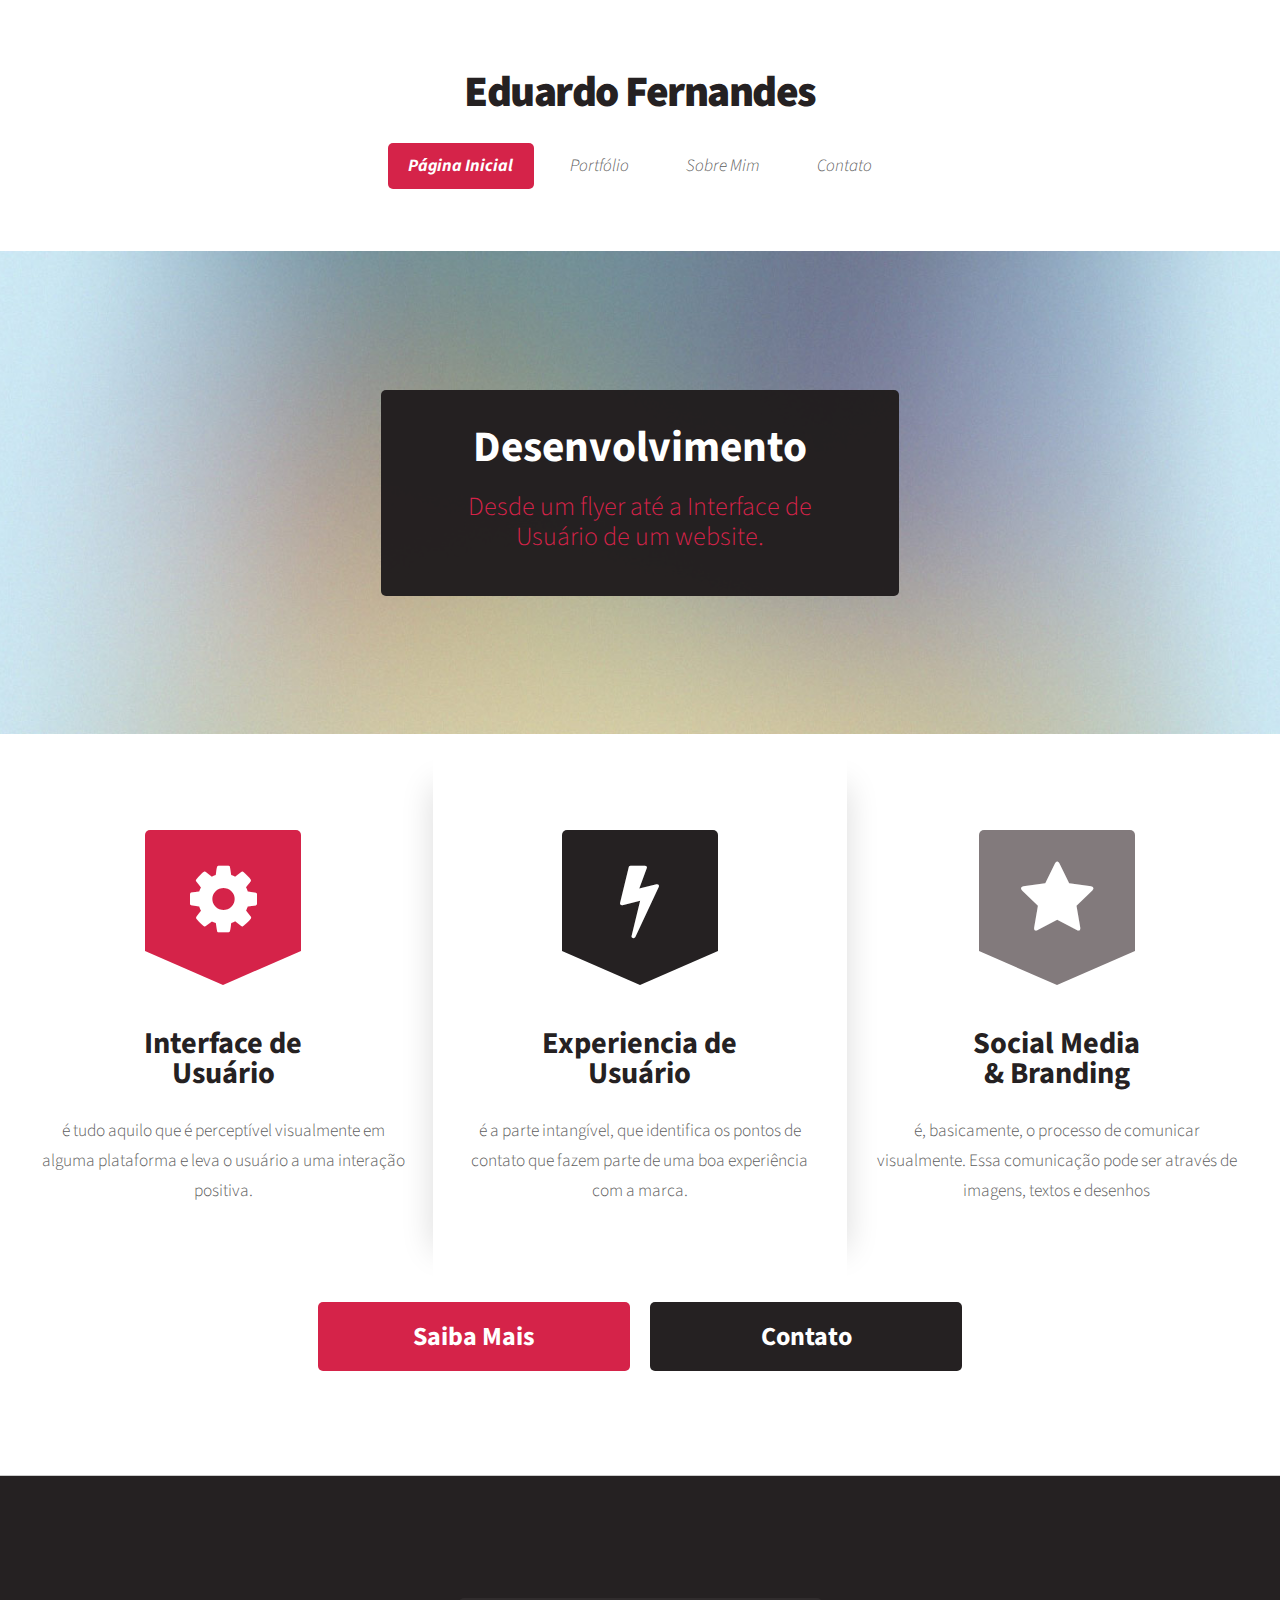
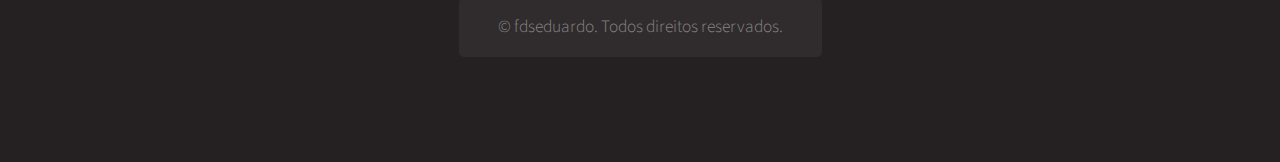
==== index.html @ 3a712a7c "Initial commit" ====
<!DOCTYPE HTML>
<html>
	<head>
		<title>Eu, Eduardo Fernandes - Aprendiz em Experiência de Usuário</title>
		<meta http-equiv="Content-Language" content="pt-br">
		<meta name="author" content="Eduardo Fernandes">
		<meta charset="utf-8" />
		<link href="images/favicon.png" rel="icon" type="image/x-icon" />
		<meta name="viewport" content="width=device-width, initial-scale=1" />
		<link rel="stylesheet" href="assets/css/main.css" />
	</head>
	<body class="homepage">
		<div id="page-wrapper">
			

			<!-- Cabeçalho -->
				<div id="header-wrapper">
					<div id="header">
						
						
						<!-- Logotipo -->
							<h1><a href="index.html">Eduardo Fernandes</a></h1>

					
						<!-- Navegação -->
							<nav id="nav">
								<ul>
									<li class="current"><a href="index.html">Página Inicial</a></li>
									<li><a href="#">Portfólio</a>
								        <ul>
											<li><a href="#">Experiência & Interface</a></li>
											<li><a href="#">Social Media & Branding</a>
										</ul>
									</li>
									<li><a href="sobremim.html">Sobre Mim</a></li>
									<li><a href="contato.html">Contato</a></li>
								</ul>
							</nav>

					
						<!-- Banner -->
							<section id="banner">
								<header>
									<h2>Desenvolvimento</h2>
									<p>Desde um flyer até a Interface de <br> Usuário de um website.</p>
								</header>
							</section>

					
						<!-- Introdução -->
							<section id="intro" class="container">
								<div class="row">
									<div class="4u 12u(mobile)">
										<section class="first">
											<i class="icon featured fa-cog"></i>
											<header>
												<h2>Interface de <br>Usuário</h2>
											</header>
											<p>é tudo aquilo que é perceptível visualmente em alguma plataforma e leva o usuário a uma interação positiva.</p>
										</section>
									</div>
									<div class="4u 12u(mobile)">
										<section class="middle">
											<i class="icon featured alt fa-flash"></i>
											<header>
												<h2>Experiencia de <br>Usuário</h2>
											</header>
											<p>é a parte intangível, que identifica os pontos de contato que fazem parte de uma boa experiência com a marca.</p>
										</section>
									</div>
									<div class="4u 12u(mobile)">
										<section class="last">
											<i class="icon featured alt2 fa-star"></i>
											<header>
											  <h2>Social Media <br>& Branding</h2>
											</header>
											<p>é, basicamente, o processo de comunicar visualmente. Essa comunicação pode ser através de imagens, textos e desenhos</p>
										</section>
									</div>
								</div>
								<footer>
									<ul class="actions">
										<li><a href="sobremim.html" target="_parent" class="button big">Saiba Mais</a></li>
										<li><a href="contato.html" class="button alt big">Contato</a></li>
									</ul>
								</footer>
							</section>

					</div>
				</div>
            
			
			                    <!-- Rodapé -->
				<div id="footer-wrapper">
					<section id="footer" class="container">
<div class="row">
		  <div class="12u">
              
              

							
								<!-- Direitos -->
									<div id="copyright">
										<ul class="links">
										  <li>&copy; fdseduardo. Todos direitos reservados.</li>
										</ul>
									</div>

							</div>
						</div>
					</section>
				</div>

		</div>
        


		<!-- Scripts -->
			<script src="assets/js/jquery.min.js"></script>
			<script src="assets/js/jquery.dropotron.min.js"></script>
			<script src="assets/js/skel.min.js"></script>
			<script src="assets/js/skel-viewport.min.js"></script>
			<script src="assets/js/util.js"></script>
			<script src="assets/js/main.js"></script>

	</body>
</html>
---- assets/css/main.css ----
@import url("font-awesome.min.css");
@import url("https://fonts.googleapis.com/css?family=Source+Sans+Pro:300,400,700,900,300italic");

/*
	Desenvolvido por Eduardo Fernandes 
	fdseduardo@live.com
*/

/* Reset */

	html, body, div, span, applet, object, iframe, h1, h2, h3, h4, h5, h6, p, blockquote, pre, a, abbr, acronym, address, big, cite, code, del, dfn, em, img, ins, kbd, q, s, samp, small, strike, strong, sub, sup, tt, var, b, u, i, center, dl, dt, dd, ol, ul, li, fieldset, form, label, legend, table, caption, tbody, tfoot, thead, tr, th, td, article, aside, canvas, details, embed, figure, figcaption, footer, header, hgroup, menu, nav, output, ruby, section, summary, time, mark, audio, video {
		margin: 0;
		padding: 0;
		border: 0;
		font-size: 100%;
		font: inherit;
		vertical-align: baseline;
	}

	article, aside, details, figcaption, figure, footer, header, hgroup, menu, nav, section {
		display: block;
	}

	body {
		line-height: 1;
	}

	ol, ul {
		list-style: none;
	}

	blockquote, q {
		quotes: none;
	}

	blockquote:before, blockquote:after, q:before, q:after {
		content: '';
		content: none;
	}

	table {
		border-collapse: collapse;
		border-spacing: 0;
	}

	body {
		-webkit-text-size-adjust: none;
	}

/* Box Model */

	*, *:before, *:after {
		-moz-box-sizing: border-box;
		-webkit-box-sizing: border-box;
		box-sizing: border-box;
	}

/* Containers */

	.container {
		margin-left: auto;
		margin-right: auto;
	}

	.container.\31 25\25 {
		width: 100%;
		max-width: 1200px;
		min-width: 960px;
	}

	.container.\37 5\25 {
		width: 720px;
	}

	.container.\35 0\25 {
		width: 480px;
	}

	.container.\32 5\25 {
		width: 240px;
	}

	.container {
		width: 960px;
	}

	@media screen and (min-width: 737px) {

		.container.\31 25\25 {
			width: 100%;
			max-width: 1500px;
			min-width: 1200px;
		}

		.container.\37 5\25 {
			width: 900px;
		}

		.container.\35 0\25 {
			width: 600px;
		}

		.container.\32 5\25 {
			width: 300px;
		}

		.container {
			width: 1200px;
		}

	}

	@media screen and (min-width: 737px) and (max-width: 1200px) {

		.container.\31 25\25 {
			width: 100%;
			max-width: 1200px;
			min-width: 960px;
		}

		.container.\37 5\25 {
			width: 720px;
		}

		.container.\35 0\25 {
			width: 480px;
		}

		.container.\32 5\25 {
			width: 240px;
		}

		.container {
			width: 960px;
		}

	}

	@media screen and (max-width: 736px) {

		.container.\31 25\25 {
			width: 100%;
			max-width: 125%;
			min-width: 100%;
		}

		.container.\37 5\25 {
			width: 75%;
		}

		.container.\35 0\25 {
			width: 50%;
		}

		.container.\32 5\25 {
			width: 25%;
		}

		.container {
			width: 100% !important;
		}

	}

/* Grid */

	.row {
		border-bottom: solid 1px transparent;
		-moz-box-sizing: border-box;
		-webkit-box-sizing: border-box;
		box-sizing: border-box;
	}

	.row > * {
		float: left;
		-moz-box-sizing: border-box;
		-webkit-box-sizing: border-box;
		box-sizing: border-box;
	}

	.row:after, .row:before {
		content: '';
		display: block;
		clear: both;
		height: 0;
	}

	.row.uniform > * > :first-child {
		margin-top: 0;
	}

	.row.uniform > * > :last-child {
		margin-bottom: 0;
	}

	.row.\30 \25 > * {
		padding: 0 0 0 0px;
	}

	.row.\30 \25 {
		margin: 0 0 -1px 0px;
	}

	.row.uniform.\30 \25 > * {
		padding: 0px 0 0 0px;
	}

	.row.uniform.\30 \25 {
		margin: 0px 0 -1px 0px;
	}

	.row > * {
		padding: 0 0 0 40px;
	}

	.row {
		margin: 0 0 -1px -40px;
	}

	.row.uniform > * {
		padding: 40px 0 0 40px;
	}

	.row.uniform {
		margin: -40px 0 -1px -40px;
	}

	.row.\32 00\25 > * {
		padding: 0 0 0 80px;
	}

	.row.\32 00\25 {
		margin: 0 0 -1px -80px;
	}

	.row.uniform.\32 00\25 > * {
		padding: 80px 0 0 80px;
	}

	.row.uniform.\32 00\25 {
		margin: -80px 0 -1px -80px;
	}

	.row.\31 50\25 > * {
		padding: 0 0 0 60px;
	}

	.row.\31 50\25 {
		margin: 0 0 -1px -60px;
	}

	.row.uniform.\31 50\25 > * {
		padding: 60px 0 0 60px;
	}

	.row.uniform.\31 50\25 {
		margin: -60px 0 -1px -60px;
	}

	.row.\35 0\25 > * {
		padding: 0 0 0 20px;
	}

	.row.\35 0\25 {
		margin: 0 0 -1px -20px;
	}

	.row.uniform.\35 0\25 > * {
		padding: 20px 0 0 20px;
	}

	.row.uniform.\35 0\25 {
		margin: -20px 0 -1px -20px;
	}

	.row.\32 5\25 > * {
		padding: 0 0 0 10px;
	}

	.row.\32 5\25 {
		margin: 0 0 -1px -10px;
	}

	.row.uniform.\32 5\25 > * {
		padding: 10px 0 0 10px;
	}

	.row.uniform.\32 5\25 {
		margin: -10px 0 -1px -10px;
	}

	.\31 2u, .\31 2u\24 {
		width: 100%;
		clear: none;
		margin-left: 0;
	}

	.\31 1u, .\31 1u\24 {
		width: 91.6666666667%;
		clear: none;
		margin-left: 0;
	}

	.\31 0u, .\31 0u\24 {
		width: 83.3333333333%;
		clear: none;
		margin-left: 0;
	}

	.\39 u, .\39 u\24 {
		width: 75%;
		clear: none;
		margin-left: 0;
	}

	.\38 u, .\38 u\24 {
		width: 66.6666666667%;
		clear: none;
		margin-left: 0;
	}

	.\37 u, .\37 u\24 {
		width: 58.3333333333%;
		clear: none;
		margin-left: 0;
	}

	.\36 u, .\36 u\24 {
		width: 50%;
		clear: none;
		margin-left: 0;
	}

	.\35 u, .\35 u\24 {
		width: 41.6666666667%;
		clear: none;
		margin-left: 0;
	}

	.\34 u, .\34 u\24 {
		width: 33.3333333333%;
		clear: none;
		margin-left: 0;
	}

	.\33 u, .\33 u\24 {
		width: 25%;
		clear: none;
		margin-left: 0;
	}

	.\32 u, .\32 u\24 {
		width: 16.6666666667%;
		clear: none;
		margin-left: 0;
	}

	.\31 u, .\31 u\24 {
		width: 8.3333333333%;
		clear: none;
		margin-left: 0;
	}

	.\31 2u\24 + *,
	.\31 1u\24 + *,
	.\31 0u\24 + *,
	.\39 u\24 + *,
	.\38 u\24 + *,
	.\37 u\24 + *,
	.\36 u\24 + *,
	.\35 u\24 + *,
	.\34 u\24 + *,
	.\33 u\24 + *,
	.\32 u\24 + *,
	.\31 u\24 + * {
		clear: left;
	}

	.\-11u {
		margin-left: 91.66667%;
	}

	.\-10u {
		margin-left: 83.33333%;
	}

	.\-9u {
		margin-left: 75%;
	}

	.\-8u {
		margin-left: 66.66667%;
	}

	.\-7u {
		margin-left: 58.33333%;
	}

	.\-6u {
		margin-left: 50%;
	}

	.\-5u {
		margin-left: 41.66667%;
	}

	.\-4u {
		margin-left: 33.33333%;
	}

	.\-3u {
		margin-left: 25%;
	}

	.\-2u {
		margin-left: 16.66667%;
	}

	.\-1u {
		margin-left: 8.33333%;
	}

	@media screen and (min-width: 737px) {

		.row > * {
			padding: 50px 0 0 50px;
		}

		.row {
			margin: -50px 0 -1px -50px;
		}

		.row.uniform > * {
			padding: 50px 0 0 50px;
		}

		.row.uniform {
			margin: -50px 0 -1px -50px;
		}

		.row.\32 00\25 > * {
			padding: 100px 0 0 100px;
		}

		.row.\32 00\25 {
			margin: -100px 0 -1px -100px;
		}

		.row.uniform.\32 00\25 > * {
			padding: 100px 0 0 100px;
		}

		.row.uniform.\32 00\25 {
			margin: -100px 0 -1px -100px;
		}

		.row.\31 50\25 > * {
			padding: 75px 0 0 75px;
		}

		.row.\31 50\25 {
			margin: -75px 0 -1px -75px;
		}

		.row.uniform.\31 50\25 > * {
			padding: 75px 0 0 75px;
		}

		.row.uniform.\31 50\25 {
			margin: -75px 0 -1px -75px;
		}

		.row.\35 0\25 > * {
			padding: 25px 0 0 25px;
		}

		.row.\35 0\25 {
			margin: -25px 0 -1px -25px;
		}

		.row.uniform.\35 0\25 > * {
			padding: 25px 0 0 25px;
		}

		.row.uniform.\35 0\25 {
			margin: -25px 0 -1px -25px;
		}

		.row.\32 5\25 > * {
			padding: 12.5px 0 0 12.5px;
		}

		.row.\32 5\25 {
			margin: -12.5px 0 -1px -12.5px;
		}

		.row.uniform.\32 5\25 > * {
			padding: 12.5px 0 0 12.5px;
		}

		.row.uniform.\32 5\25 {
			margin: -12.5px 0 -1px -12.5px;
		}

		.\31 2u\28desktop\29, .\31 2u\24\28desktop\29 {
			width: 100%;
			clear: none;
			margin-left: 0;
		}

		.\31 1u\28desktop\29, .\31 1u\24\28desktop\29 {
			width: 91.6666666667%;
			clear: none;
			margin-left: 0;
		}

		.\31 0u\28desktop\29, .\31 0u\24\28desktop\29 {
			width: 83.3333333333%;
			clear: none;
			margin-left: 0;
		}

		.\39 u\28desktop\29, .\39 u\24\28desktop\29 {
			width: 75%;
			clear: none;
			margin-left: 0;
		}

		.\38 u\28desktop\29, .\38 u\24\28desktop\29 {
			width: 66.6666666667%;
			clear: none;
			margin-left: 0;
		}

		.\37 u\28desktop\29, .\37 u\24\28desktop\29 {
			width: 58.3333333333%;
			clear: none;
			margin-left: 0;
		}

		.\36 u\28desktop\29, .\36 u\24\28desktop\29 {
			width: 50%;
			clear: none;
			margin-left: 0;
		}

		.\35 u\28desktop\29, .\35 u\24\28desktop\29 {
			width: 41.6666666667%;
			clear: none;
			margin-left: 0;
		}

		.\34 u\28desktop\29, .\34 u\24\28desktop\29 {
			width: 33.3333333333%;
			clear: none;
			margin-left: 0;
		}

		.\33 u\28desktop\29, .\33 u\24\28desktop\29 {
			width: 25%;
			clear: none;
			margin-left: 0;
		}

		.\32 u\28desktop\29, .\32 u\24\28desktop\29 {
			width: 16.6666666667%;
			clear: none;
			margin-left: 0;
		}

		.\31 u\28desktop\29, .\31 u\24\28desktop\29 {
			width: 8.3333333333%;
			clear: none;
			margin-left: 0;
		}

		.\31 2u\24\28desktop\29 + *,
		.\31 1u\24\28desktop\29 + *,
		.\31 0u\24\28desktop\29 + *,
		.\39 u\24\28desktop\29 + *,
		.\38 u\24\28desktop\29 + *,
		.\37 u\24\28desktop\29 + *,
		.\36 u\24\28desktop\29 + *,
		.\35 u\24\28desktop\29 + *,
		.\34 u\24\28desktop\29 + *,
		.\33 u\24\28desktop\29 + *,
		.\32 u\24\28desktop\29 + *,
		.\31 u\24\28desktop\29 + * {
			clear: left;
		}

		.\-11u\28desktop\29 {
			margin-left: 91.66667%;
		}

		.\-10u\28desktop\29 {
			margin-left: 83.33333%;
		}

		.\-9u\28desktop\29 {
			margin-left: 75%;
		}

		.\-8u\28desktop\29 {
			margin-left: 66.66667%;
		}

		.\-7u\28desktop\29 {
			margin-left: 58.33333%;
		}

		.\-6u\28desktop\29 {
			margin-left: 50%;
		}

		.\-5u\28desktop\29 {
			margin-left: 41.66667%;
		}

		.\-4u\28desktop\29 {
			margin-left: 33.33333%;
		}

		.\-3u\28desktop\29 {
			margin-left: 25%;
		}

		.\-2u\28desktop\29 {
			margin-left: 16.66667%;
		}

		.\-1u\28desktop\29 {
			margin-left: 8.33333%;
		}

	}

	@media screen and (min-width: 737px) and (max-width: 1200px) {

		.row > * {
			padding: 25px 0 0 25px;
		}

		.row {
			margin: -25px 0 -1px -25px;
		}

		.row.uniform > * {
			padding: 25px 0 0 25px;
		}

		.row.uniform {
			margin: -25px 0 -1px -25px;
		}

		.row.\32 00\25 > * {
			padding: 50px 0 0 50px;
		}

		.row.\32 00\25 {
			margin: -50px 0 -1px -50px;
		}

		.row.uniform.\32 00\25 > * {
			padding: 50px 0 0 50px;
		}

		.row.uniform.\32 00\25 {
			margin: -50px 0 -1px -50px;
		}

		.row.\31 50\25 > * {
			padding: 37.5px 0 0 37.5px;
		}

		.row.\31 50\25 {
			margin: -37.5px 0 -1px -37.5px;
		}

		.row.uniform.\31 50\25 > * {
			padding: 37.5px 0 0 37.5px;
		}

		.row.uniform.\31 50\25 {
			margin: -37.5px 0 -1px -37.5px;
		}

		.row.\35 0\25 > * {
			padding: 12.5px 0 0 12.5px;
		}

		.row.\35 0\25 {
			margin: -12.5px 0 -1px -12.5px;
		}

		.row.uniform.\35 0\25 > * {
			padding: 12.5px 0 0 12.5px;
		}

		.row.uniform.\35 0\25 {
			margin: -12.5px 0 -1px -12.5px;
		}

		.row.\32 5\25 > * {
			padding: 6.25px 0 0 6.25px;
		}

		.row.\32 5\25 {
			margin: -6.25px 0 -1px -6.25px;
		}

		.row.uniform.\32 5\25 > * {
			padding: 6.25px 0 0 6.25px;
		}

		.row.uniform.\32 5\25 {
			margin: -6.25px 0 -1px -6.25px;
		}

		.\31 2u\28tablet\29, .\31 2u\24\28tablet\29 {
			width: 100%;
			clear: none;
			margin-left: 0;
		}

		.\31 1u\28tablet\29, .\31 1u\24\28tablet\29 {
			width: 91.6666666667%;
			clear: none;
			margin-left: 0;
		}

		.\31 0u\28tablet\29, .\31 0u\24\28tablet\29 {
			width: 83.3333333333%;
			clear: none;
			margin-left: 0;
		}

		.\39 u\28tablet\29, .\39 u\24\28tablet\29 {
			width: 75%;
			clear: none;
			margin-left: 0;
		}

		.\38 u\28tablet\29, .\38 u\24\28tablet\29 {
			width: 66.6666666667%;
			clear: none;
			margin-left: 0;
		}

		.\37 u\28tablet\29, .\37 u\24\28tablet\29 {
			width: 58.3333333333%;
			clear: none;
			margin-left: 0;
		}

		.\36 u\28tablet\29, .\36 u\24\28tablet\29 {
			width: 50%;
			clear: none;
			margin-left: 0;
		}

		.\35 u\28tablet\29, .\35 u\24\28tablet\29 {
			width: 41.6666666667%;
			clear: none;
			margin-left: 0;
		}

		.\34 u\28tablet\29, .\34 u\24\28tablet\29 {
			width: 33.3333333333%;
			clear: none;
			margin-left: 0;
		}

		.\33 u\28tablet\29, .\33 u\24\28tablet\29 {
			width: 25%;
			clear: none;
			margin-left: 0;
		}

		.\32 u\28tablet\29, .\32 u\24\28tablet\29 {
			width: 16.6666666667%;
			clear: none;
			margin-left: 0;
		}

		.\31 u\28tablet\29, .\31 u\24\28tablet\29 {
			width: 8.3333333333%;
			clear: none;
			margin-left: 0;
		}

		.\31 2u\24\28tablet\29 + *,
		.\31 1u\24\28tablet\29 + *,
		.\31 0u\24\28tablet\29 + *,
		.\39 u\24\28tablet\29 + *,
		.\38 u\24\28tablet\29 + *,
		.\37 u\24\28tablet\29 + *,
		.\36 u\24\28tablet\29 + *,
		.\35 u\24\28tablet\29 + *,
		.\34 u\24\28tablet\29 + *,
		.\33 u\24\28tablet\29 + *,
		.\32 u\24\28tablet\29 + *,
		.\31 u\24\28tablet\29 + * {
			clear: left;
		}

		.\-11u\28tablet\29 {
			margin-left: 91.66667%;
		}

		.\-10u\28tablet\29 {
			margin-left: 83.33333%;
		}

		.\-9u\28tablet\29 {
			margin-left: 75%;
		}

		.\-8u\28tablet\29 {
			margin-left: 66.66667%;
		}

		.\-7u\28tablet\29 {
			margin-left: 58.33333%;
		}

		.\-6u\28tablet\29 {
			margin-left: 50%;
		}

		.\-5u\28tablet\29 {
			margin-left: 41.66667%;
		}

		.\-4u\28tablet\29 {
			margin-left: 33.33333%;
		}

		.\-3u\28tablet\29 {
			margin-left: 25%;
		}

		.\-2u\28tablet\29 {
			margin-left: 16.66667%;
		}

		.\-1u\28tablet\29 {
			margin-left: 8.33333%;
		}

	}

	@media screen and (max-width: 736px) {

		.row > * {
			padding: 20px 0 0 20px;
		}

		.row {
			margin: -20px 0 -1px -20px;
		}

		.row.uniform > * {
			padding: 20px 0 0 20px;
		}

		.row.uniform {
			margin: -20px 0 -1px -20px;
		}

		.row.\32 00\25 > * {
			padding: 40px 0 0 40px;
		}

		.row.\32 00\25 {
			margin: -40px 0 -1px -40px;
		}

		.row.uniform.\32 00\25 > * {
			padding: 40px 0 0 40px;
		}

		.row.uniform.\32 00\25 {
			margin: -40px 0 -1px -40px;
		}

		.row.\31 50\25 > * {
			padding: 30px 0 0 30px;
		}

		.row.\31 50\25 {
			margin: -30px 0 -1px -30px;
		}

		.row.uniform.\31 50\25 > * {
			padding: 30px 0 0 30px;
		}

		.row.uniform.\31 50\25 {
			margin: -30px 0 -1px -30px;
		}

		.row.\35 0\25 > * {
			padding: 10px 0 0 10px;
		}

		.row.\35 0\25 {
			margin: -10px 0 -1px -10px;
		}

		.row.uniform.\35 0\25 > * {
			padding: 10px 0 0 10px;
		}

		.row.uniform.\35 0\25 {
			margin: -10px 0 -1px -10px;
		}

		.row.\32 5\25 > * {
			padding: 5px 0 0 5px;
		}

		.row.\32 5\25 {
			margin: -5px 0 -1px -5px;
		}

		.row.uniform.\32 5\25 > * {
			padding: 5px 0 0 5px;
		}

		.row.uniform.\32 5\25 {
			margin: -5px 0 -1px -5px;
		}

		.\31 2u\28mobile\29, .\31 2u\24\28mobile\29 {
			width: 100%;
			clear: none;
			margin-left: 0;
		}

		.\31 1u\28mobile\29, .\31 1u\24\28mobile\29 {
			width: 91.6666666667%;
			clear: none;
			margin-left: 0;
		}

		.\31 0u\28mobile\29, .\31 0u\24\28mobile\29 {
			width: 83.3333333333%;
			clear: none;
			margin-left: 0;
		}

		.\39 u\28mobile\29, .\39 u\24\28mobile\29 {
			width: 75%;
			clear: none;
			margin-left: 0;
		}

		.\38 u\28mobile\29, .\38 u\24\28mobile\29 {
			width: 66.6666666667%;
			clear: none;
			margin-left: 0;
		}

		.\37 u\28mobile\29, .\37 u\24\28mobile\29 {
			width: 58.3333333333%;
			clear: none;
			margin-left: 0;
		}

		.\36 u\28mobile\29, .\36 u\24\28mobile\29 {
			width: 50%;
			clear: none;
			margin-left: 0;
		}

		.\35 u\28mobile\29, .\35 u\24\28mobile\29 {
			width: 41.6666666667%;
			clear: none;
			margin-left: 0;
		}

		.\34 u\28mobile\29, .\34 u\24\28mobile\29 {
			width: 33.3333333333%;
			clear: none;
			margin-left: 0;
		}

		.\33 u\28mobile\29, .\33 u\24\28mobile\29 {
			width: 25%;
			clear: none;
			margin-left: 0;
		}

		.\32 u\28mobile\29, .\32 u\24\28mobile\29 {
			width: 16.6666666667%;
			clear: none;
			margin-left: 0;
		}

		.\31 u\28mobile\29, .\31 u\24\28mobile\29 {
			width: 8.3333333333%;
			clear: none;
			margin-left: 0;
		}

		.\31 2u\24\28mobile\29 + *,
		.\31 1u\24\28mobile\29 + *,
		.\31 0u\24\28mobile\29 + *,
		.\39 u\24\28mobile\29 + *,
		.\38 u\24\28mobile\29 + *,
		.\37 u\24\28mobile\29 + *,
		.\36 u\24\28mobile\29 + *,
		.\35 u\24\28mobile\29 + *,
		.\34 u\24\28mobile\29 + *,
		.\33 u\24\28mobile\29 + *,
		.\32 u\24\28mobile\29 + *,
		.\31 u\24\28mobile\29 + * {
			clear: left;
		}

		.\-11u\28mobile\29 {
			margin-left: 91.66667%;
		}

		.\-10u\28mobile\29 {
			margin-left: 83.33333%;
		}

		.\-9u\28mobile\29 {
			margin-left: 75%;
		}

		.\-8u\28mobile\29 {
			margin-left: 66.66667%;
		}

		.\-7u\28mobile\29 {
			margin-left: 58.33333%;
		}

		.\-6u\28mobile\29 {
			margin-left: 50%;
		}

		.\-5u\28mobile\29 {
			margin-left: 41.66667%;
		}

		.\-4u\28mobile\29 {
			margin-left: 33.33333%;
		}

		.\-3u\28mobile\29 {
			margin-left: 25%;
		}

		.\-2u\28mobile\29 {
			margin-left: 16.66667%;
		}

		.\-1u\28mobile\29 {
			margin-left: 8.33333%;
		}

	}

/* Basic */

	body {
		background: #252122;
		background-image: url("images/bg02.png");
		font-family: 'Source Sans Pro';
		font-weight: 300;
		color: #5d5d5d;
	}

		body.is-loading * {
			-moz-transition: none !important;
			-webkit-transition: none !important;
			-ms-transition: none !important;
			transition: none !important;
			-moz-animation: none !important;
			-webkit-animation: none !important;
			-ms-animation: none !important;
			animation: none !important;
		}

	input, textarea, select {
		font-family: 'Source Sans Pro';
		font-weight: 300;
		color: #5d5d5d;
	}

	strong, b {
		color: #252122;
		font-weight: 400;
	}

	i, em {
		font-style: italic;
	}

	sub {
		position: relative;
		top: 0.5em;
		font-size: 0.8em;
	}

	sup {
		position: relative;
		top: -0.5em;
		font-size: 0.8em;
	}

	blockquote {
		border-left: solid 0.75em #dddddd;
		padding: 1em 0 1em 1.5em;
		font-style: italic;
	}

	h1, h2, h3, h4, h5, h6 {
		color: #252122;
		font-weight: 700;
	}

	h1 a, h2 a, h3 a, h4 a, h5 a, h6 a {
		color: inherit;
		text-decoration: none;
	}

	a {
		color: #d52349;
		text-decoration: underline;
	}

		a:hover {
			text-decoration: none;
		}

	br.clear {
		clear: both;
	}

	hr {
		border: 0;
		border-top: solid 1px #dddddd;
		height: 1px;
		margin: 2em 0 2em 0;
	}

	p, ul, ol, dl, table {
		margin-bottom: 2em;
	}

/* Form */

	form label {
		display: block;
		color: #252122;
		font-weight: 400;
		margin: 0 0 0.5em 0;
	}

	form input[type=text],
	form input[type=email],
	form input[type=password],
	form select,
	form textarea {
		-webkit-appearance: none;
		display: block;
		border: 0;
		padding: 0.75em 1em;
		font-size: 1em;
		border-radius: 5px;
		border: solid 1px #dddddd;
		background: #fff;
		width: 100%;
	}

		form input[type=text]:focus,
		form input[type=email]:focus,
		form input[type=password]:focus,
		form select:focus,
		form textarea:focus {
			box-shadow: inset 0px 0px 1px 1px #43bff0;
		}

	form textarea {
		height: 15em;
	}

	form .formerize-placeholder {
		color: #555 !important;
	}

	form ::-webkit-input-placeholder {
		color: #555 !important;
	}

	form :-moz-placeholder {
		color: #555 !important;
	}

	form ::-moz-placeholder {
		color: #555 !important;
	}

	form :-ms-input-placeholder {
		color: #555 !important;
	}

	form ::-moz-focus-inner {
		border: 0;
	}

/* Tables */

	table {
		width: 100%;
	}

		table.default {
			width: 100%;
		}

			table.default tr {
				border-top: solid 1px #dddddd;
			}

				table.default tr:first-child {
					border-top: 0;
				}

			table.default td {
				padding: 0.5em 1em 0.5em 1em;
			}

			table.default th {
				text-align: left;
				padding: 0.5em 1em 0.5em 1em;
				font-weight: 700;
				margin: 0 0 1em 0;
			}

			table.default thead {
				border-bottom: solid 2px #dddddd;
			}

/* Section/Article */

	section, article {
		margin-bottom: 2.5em;
	}

		section > :last-child, section:last-child, article > :last-child, article:last-child {
			margin-bottom: 0;
		}

	header > p {
		display: block;
		font-style: italic;
	}

	header.major {
		position: relative;
		text-align: center;
		border-top: solid 1px #ccc;
		top: 1em;
	}

		header.major h2 {
			background: #fff;
			position: relative;
			top: -0.65em;
			display: inline;
			margin: 0;
			padding: 0 1em 0 1em;
		}

/* Box */

	.box {
		background: #ffffff;
		border-bottom: solid 1px #ccc;
	}

		.box .image.featured {
			position: relative;
			width: auto;
		}

/* Button */

	input[type="button"],
	input[type="submit"],
	input[type="reset"],
	button,
	.button {
		-webkit-appearance: none;
		display: inline-block;
		text-decoration: none;
		cursor: pointer;
		border: 0;
		border-radius: 5px;
		background: #d52349;
		color: #fff !important;
		font-weight: 700;
		outline: 0;
		-moz-transition: background-color .25s ease-in-out;
		-webkit-transition: background-color .25s ease-in-out;
		-ms-transition: background-color .25s ease-in-out;
		transition: background-color .25s ease-in-out;
	}

		input[type="button"]:hover,
		input[type="submit"]:hover,
		input[type="reset"]:hover,
		button:hover,
		.button:hover {
			background: #e53359;
		}

		input[type="button"]:active,
		input[type="submit"]:active,
		input[type="reset"]:active,
		button:active,
		.button:active {
			background: #c51349;
		}

		input[type="button"].alt,
		input[type="submit"].alt,
		input[type="reset"].alt,
		button.alt,
		.button.alt {
			background: #252122;
		}

			input[type="button"].alt:hover,
			input[type="submit"].alt:hover,
			input[type="reset"].alt:hover,
			button.alt:hover,
			.button.alt:hover {
				background: #353132;
			}

			input[type="button"].alt:active,
			input[type="submit"].alt:active,
			input[type="reset"].alt:active,
			button.alt:active,
			.button.alt:active {
				background: #151112;
			}

		input[type="button"].icon:before,
		input[type="submit"].icon:before,
		input[type="reset"].icon:before,
		button.icon:before,
		.button.icon:before {
			opacity: 0.35;
			position: relative;
			top: 0.05em;
			margin-right: 0.75em;
		}

/* Image */

	.image {
		display: inline-block;
		outline: 0;
	}

		.image img {
			display: block;
			width: 100%;
		}

		.image.centered {
			display: block;
			margin: 0 0 2em 0;
		}

			.image.centered img {
				margin: 0 auto;
				width: auto;
			}

		.image.featured {
			display: block;
			width: 100%;
			margin: 0 0 2em 0;
		}

		.image.left {
			float: left;
			margin: 0 2em 2em 0;
		}

/* List */

	ul.default {
		list-style: disc;
		padding-left: 1em;
	}

		ul.default li {
			padding-left: 0.5em;
		}

	ul.contact li {
		position: relative;
		border-top: solid 1px #ddd;
		padding: 1.3em 0 1.3em 7em;
	}

		ul.contact li h3 {
			position: absolute;
			left: 0;
			top: 1.3em;
			font-size: 1.1em;
		}

		ul.contact li p {
			margin: 0;
		}

		ul.contact li:first-child {
			padding-top: 0;
			border-top: 0;
		}

			ul.contact li:first-child h3 {
				top: 0;
			}

	ul.dates li {
		position: relative;
		border-top: solid 1px #ddd;
		padding: 1.3em 0 1.3em 6.75em;
	}

	ul.dates .date {
		display: block;
		position: absolute;
		left: 0;
		top: 1.3em;
		background-color: #d52349;
		height: 3.5em;
		text-align: center;
		color: #fff;
		line-height: 1em;
		border-top-left-radius: 5px;
		border-bottom-left-radius: 5px;
		padding: 0.5em 0.75em 0 1em;
	}

		ul.dates .date:after {
			content: '';
			position: absolute;
			bottom: 0;
			right: -1.2em;
			border-left: solid 1.25em #d52349;
			border-top: solid 1.8em transparent;
			border-bottom: solid 1.8em transparent;
		}

		ul.dates .date strong {
			display: block;
			font-size: 1.75em;
			padding-top: 0.15em;
		}

	ul.dates h3 {
		font-size: 1.1em;
	}

	ul.dates p {
		margin: 0;
	}

	ul.dates li:first-child {
		border-top: 0;
		padding-top: 0;
	}

		ul.dates li:first-child .date {
			top: 0;
		}

	ul.divided li {
		border-top: solid 1px #ddd;
		padding: 1em 0 1em 0;
	}

		ul.divided li:first-child {
			border-top: 0;
			padding-top: 0;
		}

	ul.social {
		overflow: hidden;
		cursor: default;
	}

		ul.social li {
			display: inline-block;
		}

			ul.social li:first-child {
				margin-left: 0;
			}

			ul.social li a {
				display: inline-block;
				width: 3em;
				height: 3em;
				text-align: center;
				border-radius: 5px;
				background: #888;
				-moz-transition: background-color .25s ease-in-out;
				-webkit-transition: background-color .25s ease-in-out;
				-ms-transition: background-color .25s ease-in-out;
				transition: background-color .25s ease-in-out;
			}

				ul.social li a:before {
					color: #fff;
					font-size: 2em;
					line-height: 1.5em;
				}

				ul.social li a.fa-facebook {
					background: #3c5a98;
				}

					ul.social li a.fa-facebook:hover {
						background: #4c6aa8;
					}

				ul.social li a.fa-twitter {
					background: #2daae4;
				}

					ul.social li a.fa-twitter:hover {
						background: #3dbaf4;
					}

				ul.social li a.fa-dribbble {
					background: #c4376b;
				}

					ul.social li a.fa-dribbble:hover {
						background: #d4477b;
					}

				ul.social li a.fa-linkedin {
					background: #006599;
				}

					ul.social li a.fa-linkedin:hover {
						background: #1075a9;
					}

				ul.social li a.fa-tumblr {
					background: #2b4661;
				}

					ul.social li a.fa-tumblr:hover {
						background: #3b5671;
					}

				ul.social li a.fa-google-plus {
					background: #da2713;
				}

					ul.social li a.fa-google-plus:hover {
						background: #ea3723;
					}

	ol.default {
		list-style: decimal;
		padding-left: 1.25em;
	}

		ol.default li {
			padding-left: 0.25em;
		}

/* Icons */

	.icon {
		position: relative;
		text-decoration: none;
	}

		.icon:before {
			-moz-osx-font-smoothing: grayscale;
			-webkit-font-smoothing: antialiased;
			font-family: FontAwesome;
			font-style: normal;
			font-weight: normal;
			text-transform: none !important;
		}

		.icon > .label {
			display: none;
		}

		.icon.featured {
			position: relative;
			display: inline-block;
			background-color: #d52349;
			width: 9em;
			padding: 1.75em 0 0.75em 0;
			border-top-left-radius: 5px;
			border-top-right-radius: 5px;
			margin: 0 0 4.5em 0;
			cursor: default;
		}

			.icon.featured:before {
				font-size: 4.5em;
				line-height: 1em;
				color: #fff;
			}

			.icon.featured:after {
				content: '';
				position: absolute;
				bottom: -1.95em;
				left: 0;
				border-top: solid 2em #d52349;
				border-left: solid 4.5em transparent;
				border-right: solid 4.5em transparent;
			}

			.icon.featured.alt {
				background-color: #252122;
			}

				.icon.featured.alt:after {
					border-top-color: #252122;
				}

			.icon.featured.alt2 {
				background-color: #827a7c;
			}

				.icon.featured.alt2:after {
					border-top-color: #827a7c;
				}

/* Banner */

	#banner {
		background: #CCE8F4 url("../../images/pic01.jpg");
		background-position: center center;
		background-size: auto 100%;
		background-repeat: no-repeat;
		text-align: center;
	}

		#banner header {
			background-color: #252122;
			background-color: rgba(34, 30, 31, 0.98);
		}

			#banner header h2 {
				color: #fff;
				font-weight: 700;
			}

			#banner header p {
				color: #d52349;
				padding: 0;
				font-style: normal;
				margin: 0;
			}

/* Wrappers */

	#header-wrapper {
		position: relative;
		background: #ffffff;
		border-bottom: solid 1px #ccc;
	}

	#main-wrapper {
		position: relative;
		background: #f7f7f7 url("images/bg02.png");
	}

		#main-wrapper:before {
			content: '';
			position: absolute;
			top: 0;
			left: 0;
			width: 100%;
			background: url("images/bg01.png");
			background-size: 100% 100%;
			z-index: 0;
			opacity: 0.1;
		}

		#main-wrapper .major h2 {
			background: #f7f7f7 url("images/bg02.png");
		}

	#footer-wrapper {
		position: relative;
		color: #858484;
	}

		#footer-wrapper:before {
			content: '';
			position: absolute;
			top: 0;
			left: 0;
			width: 100%;
			background: url("images/bg01.png");
			background-size: 100% 100%;
			z-index: 0;
			opacity: 0.5;
		}

		#footer-wrapper a {
			color: #c5c4c4;
		}

		#footer-wrapper h2, #footer-wrapper h3, #footer-wrapper h4, #footer-wrapper h5, #footer-wrapper h6, #footer-wrapper strong, #footer-wrapper b {
			color: #fff;
		}

			#footer-wrapper h2 a, #footer-wrapper h3 a, #footer-wrapper h4 a, #footer-wrapper h5 a, #footer-wrapper h6 a, #footer-wrapper strong a, #footer-wrapper b a {
				color: inherit;
			}

		#footer-wrapper ul.contact li, #footer-wrapper ul.dates li, #footer-wrapper ul.divided li {
			border-top-color: #353434;
			border-top-color: rgba(255, 255, 255, 0.05);
		}

/* Intro */

	#intro {
		text-align: center;
	}

/* Copyright */

	#copyright {
		text-align: center;
	}

		#copyright .links {
			display: inline-block;
			background: #2C2929;
			background: rgba(255, 255, 255, 0.05);
			border-radius: 5px;
			margin: 0;
		}

/* Desktop */

	@media screen and (min-width: 737px) {

		/* Basic */

			body, input, textarea, select {
				font-size: 13pt;
				line-height: 1.75em;
			}

			h2 {
				font-size: 1.5em;
			}

			h3 {
				font-size: 1.35em;
			}

		/* Section/Article */

			header {
				margin: 0 0 1.5em 0;
			}

				header > p {
					margin: 0.5em 0 0 0;
					padding-bottom: 0.5em;
				}

				header.major {
					margin: 0 0 3em 0;
				}

			footer {
				margin: 2.25em 0 0 0;
			}

		/* Box */

			.box {
				padding: 2.75em 1.75em 2.75em 1.75em;
			}

				.box .image.featured {
					left: 1.75em;
					top: 1.75em;
					margin: -4.5em 0 4.25em -3.5em;
				}

				.box.post header {
					padding-top: 1em;
					margin: 0 0 2em 0;
				}

				.box.post h2 {
					font-size: 2.5em;
					letter-spacing: -0.015em;
				}

				.box.post header > p {
					margin-top: 1.25em;
					font-size: 1.25em;
				}

		/* Button */

			input[type="button"],
			input[type="submit"],
			input[type="reset"],
			button,
			.button {
				font-size: 1.1em;
				padding: 0.65em 1.5em 0.65em 1.5em;
			}

				input[type="button"].big,
				input[type="submit"].big,
				input[type="reset"].big,
				button.big,
				.button.big {
					font-size: 1.5em;
					padding: 0.75em 1.5em 0.75em 1.5em;
				}

		/* List */

			ul.actions li {
				display: inline-block;
				margin-left: 1em;
			}

				ul.actions li:first-child {
					margin-left: 0;
				}

			ul.links li {
				display: inline-block;
				border-left: solid 1px rgba(255, 255, 255, 0.05);
				padding: 0 0 0 1em;
				margin: 0 0 0 1em;
			}

				ul.links li:first-child {
					border-left: 0;
					padding-left: 0;
					margin-left: 0;
				}

			ul.social {
				margin: 0 0 3.25em 0;
			}

				ul.social li {
					margin-left: 0.75em;
				}

		/* Wrappers */

			#header-wrapper {
				padding: 4.5em 0 4em 0;
			}

			#main-wrapper {
				padding: 4em 0 4em 0;
			}

			#footer-wrapper {
				padding: 4em 0 4em 0;
			}

				#footer-wrapper header {
					margin: 0 0 3em 0;
				}

					#footer-wrapper header h2 {
						font-size: 1.75em;
					}

		/* Header */

			#header {
				text-align: center;
			}

				#header h1 {
					color: #252122;
					font-weight: 900;
					font-size: 2.5em;
					letter-spacing: -0.035em;
					margin: 0 0 1em 0;
				}

		/* Nav */

			#nav > ul {
				margin: 0;
			}

				#nav > ul > li {
					display: inline-block;
					font-style: italic;
					margin: 0 0.35em 0 0.35em;
				}

					#nav > ul > li > ul {
						display: none;
					}

					#nav > ul > li > a {
						border-radius: 5px;
						color: #5d5d5d;
						text-decoration: none;
						padding: 0.6em 1.2em 0.6em 1.2em;
						-moz-transition: background-color .25s ease-in-out;
						-webkit-transition: background-color .25s ease-in-out;
						-ms-transition: background-color .25s ease-in-out;
						transition: background-color .25s ease-in-out;
						outline: 0;
					}

					#nav > ul > li:hover > a, #nav > ul > li.active > a {
						background: #f3f3f3;
					}

					#nav > ul > li.current > a {
						background: #d52349;
						color: #fff !important;
						font-weight: 700;
					}

			.dropotron {
				border-radius: 5px;
				background-color: #252122;
				background-color: rgba(34, 30, 31, 0.98);
				padding: 1.25em 1.5em 1.25em 1.5em;
				font-style: italic;
				min-width: 13em;
				box-shadow: 0px 8px 15px 0px rgba(0, 0, 0, 0.5);
				text-align: left;
				margin-top: -1.25em;
				margin-left: -1px;
			}

				.dropotron a, .dropotron span {
					color: #aaa;
					text-decoration: none;
					-moz-transition: color .25s ease-in-out;
					-webkit-transition: color .25s ease-in-out;
					-ms-transition: color .25s ease-in-out;
					transition: color .25s ease-in-out;
				}

				.dropotron li {
					padding: 0.25em 0 0.25em 0;
				}

					.dropotron li:hover > a, .dropotron li:hover > span {
						color: #fff;
					}

				.dropotron.level-0 {
					margin-top: 2em;
				}

					.dropotron.level-0:before {
						content: '';
						display: block;
						position: absolute;
						left: 50%;
						margin-left: -10px;
						top: -9px;
						border-left: solid 10px transparent;
						border-right: solid 10px transparent;
						border-bottom: solid 10px #252122;
						border-bottom-color: rgba(34, 30, 31, 0.98);
					}

		/* Banner */

			#banner {
				position: relative;
				padding: 8em 0;
				margin: 4em 0 0 0;
			}

				#banner header {
					display: inline-block;
					padding: 2.5em 5em;
					border-radius: 5px;
				}

					#banner header h2 {
						font-size: 2.5em;
						margin: 0 0 0.65em 0;
					}

					#banner header p {
						font-size: 1.5em;
					}

		/* Intro */

			#intro {
				overflow: hidden;
			}

				#intro section {
					margin: 3em 0;
					padding: 2.5em 0;
				}

				#intro h2 {
					font-size: 1.75em;
				}

				#intro p {
					margin: 0;
				}

				#intro .middle {
					position: relative;
					z-index: 1;
				}

					#intro .middle:before {
						content: '';
						width: 32px;
						height: 100%;
						position: absolute;
						left: -24px;
						top: 0;
						display: block;
						z-index: -1;
						box-shadow: 32px 0 0 0 #fff, 0 -32px 0 0 #fff, 0 32px 0 0 #fff, 32px 32px 0 0 #fff, 32px -32px 0 0 #fff, 0 0 32px 0 rgba(0, 0, 0, 0.15);
					}

					#intro .middle:after {
						content: '';
						width: 32px;
						height: 100%;
						position: absolute;
						right: -24px;
						top: 0;
						display: block;
						z-index: -1;
						box-shadow: -32px 0 0 0 #fff, 0 -32px 0 0 #fff, 0 32px 0 0 #fff, -32px 32px 0 0 #fff, -32px -32px 0 0 #fff, 0 0 32px 0 rgba(0, 0, 0, 0.15);
					}

				#intro .button {
					min-width: 12em;
				}

				#intro footer {
					margin: 0;
				}

		/* Copyright */

			#copyright {
				margin: 3em 0 2em 0;
			}

				#copyright .links {
					padding: 0.85em 2.25em 0.85em 2.25em;
				}

	}

/* Tablet */

	@media screen and (min-width: 737px) and (max-width: 1200px) {

		/* Basic */

			body {
				min-width: 960px;
				font-size: 11pt;
			}

			input, textarea, select {
				font-size: 11pt;
			}

		/* Section/Article */

			header.major {
				margin: 0.75em 0 2.5em 0;
			}

				header.major h2 {
					padding: 0 1em 0 1em;
				}

		/* List */

			ul.social li {
				margin: 0 0 0.25em 0.75em;
			}

		/* Wrappers */

			#header-wrapper {
				padding: 3em 0 3em 0;
			}

			#main-wrapper {
				padding: 2.75em 0 2.75em 0;
			}

			#footer-wrapper {
				padding: 3em 0 3em 0;
			}

				#footer-wrapper:before {
					height: 2.5em;
				}

				#footer-wrapper header {
					margin: 0 0 1.5em 0;
				}

					#footer-wrapper header h2 {
						font-size: 1.25em;
					}

		/* Header */

			#header h1 {
				margin: 0.25em 0 1em 0;
			}

		/* Banner */

			#banner {
				padding: 6em 0;
				margin: 3em 0 0 0;
			}

		/* Intro */

			#intro {
				padding: 0;
			}

				#intro section {
					padding: 1em 2em;
				}

				#intro .middle:before {
					left: -12px;
				}

				#intro .middle:after {
					right: -12px;
				}

		/* Copyright */

			#copyright {
				margin: 0;
			}

	}

/* Mobile */

	#navPanel, #titleBar {
		display: none;
	}

	@media screen and (max-width: 736px) {

		/* Basic */

			html, body {
				overflow-x: hidden;
			}

			body, input, textarea, select {
				line-height: 1.75em;
				font-size: 11pt;
				letter-spacing: 0;
			}

			h2, h3, h4, h5, h6 {
				font-size: 1.25em;
			}

		/* Section/Article */

			section, article {
				margin: 0 0 1.5em 0 !important;
			}

			header {
				margin: 0 0 1em 0;
			}

			footer {
				margin: 2em 0 0 0;
			}

		/* Box */

			.box {
				padding: 25px 15px 20px 15px;
			}

				.box .image.featured {
					left: 15px;
					top: 15px;
					margin: -40px 0 40px -30px;
				}

		/* Button */

			input[type="button"],
			input[type="submit"],
			input[type="reset"],
			button,
			.button {
				position: relative;
				padding: 0.65em 0 0.65em 0 !important;
				width: 100%;
				text-align: center;
				font-size: 1.25em;
				margin: 0.25em 0 0.25em 0;
			}

				input[type="button"].icon,
				input[type="submit"].icon,
				input[type="reset"].icon,
				button.icon,
				.button.icon {
					padding-right: 1em !important;
				}

		/* List */

			ul.actions li {
				display: block;
				margin-top: 0.5em;
			}

				ul.actions li:first-child {
					margin-top: 0;
				}

			ul.contact li {
				padding: 0.8em 0 0.8em 7em;
			}

				ul.contact li h3 {
					top: 0.8em;
				}

			ul.divided li {
				padding: 0.5em 0 0.5em 0;
			}

			ul.links li {
				display: block;
				border-top: solid 1px rgba(255, 255, 255, 0.05);
				padding: 0.25em 0 0 0;
				margin: 0.25em 0 0 0;
			}

				ul.links li:first-child {
					border-top: 0;
					padding-top: 0;
					margin-top: 0;
				}

			ul.social li {
				margin: 0 0.5em 0.75em 0;
			}

		/* Off-Canvas Navigation */

			#page-wrapper {
				-moz-backface-visibility: hidden;
				-webkit-backface-visibility: hidden;
				-ms-backface-visibility: hidden;
				backface-visibility: hidden;
				-moz-transition: -moz-transform 0.5s ease;
				-webkit-transition: -webkit-transform 0.5s ease;
				-ms-transition: -ms-transform 0.5s ease;
				transition: transform 0.5s ease;
				padding-bottom: 1px;
			}

			#titleBar {
				-moz-backface-visibility: hidden;
				-webkit-backface-visibility: hidden;
				-ms-backface-visibility: hidden;
				backface-visibility: hidden;
				-moz-transition: -moz-transform 0.5s ease;
				-webkit-transition: -webkit-transform 0.5s ease;
				-ms-transition: -ms-transform 0.5s ease;
				transition: transform 0.5s ease;
				display: block;
				height: 44px;
				left: 0;
				position: fixed;
				top: 0;
				width: 100%;
				z-index: 10001;
				background: none;
			}

				#titleBar .toggle {
					width: 80px;
					height: 60px;
				}

					#titleBar .toggle:before {
						font-family: FontAwesome;
						text-decoration: none;
						font-style: normal;
						font-weight: normal;
						-webkit-font-smoothing: antialiased;
						-moz-osx-font-smoothing: grayscale;
						content: '\f0c9';
						display: block;
						position: absolute;
						left: 10px;
						top: 10px;
						width: 50px;
						height: 40px;
						line-height: 40px;
						font-size: 18px;
						color: #fff;
						text-align: center;
						background: rgba(150, 150, 150, 0.75);
						border-radius: 5px;
					}

					#titleBar .toggle:active:before {
						background-color: #969696;
					}

			#navPanel {
				-moz-backface-visibility: hidden;
				-webkit-backface-visibility: hidden;
				-ms-backface-visibility: hidden;
				backface-visibility: hidden;
				-moz-transform: translateX(-275px);
				-webkit-transform: translateX(-275px);
				-ms-transform: translateX(-275px);
				transform: translateX(-275px);
				-moz-transition: -moz-transform 0.5s ease;
				-webkit-transition: -webkit-transform 0.5s ease;
				-ms-transition: -ms-transform 0.5s ease;
				transition: transform 0.5s ease;
				display: block;
				height: 100%;
				left: 0;
				overflow-y: auto;
				position: fixed;
				top: 0;
				width: 275px;
				z-index: 10002;
				color: #858484;
				background-image: url("images/bg02.png");
				box-shadow: inset -3px 0px 5px 0px rgba(0, 0, 0, 0.35);
			}

				#navPanel .link {
					display: block;
					color: #888;
					text-decoration: none;
					height: 44px;
					line-height: 44px;
					border-top: solid 1px rgba(255, 255, 255, 0.05);
					padding: 0 1em 0 1em;
					font-style: italic;
				}

					#navPanel .link:first-child {
						border-top: 0;
					}

				#navPanel .indent-1 {
					display: inline-block;
					width: 1em;
				}

				#navPanel .indent-2 {
					display: inline-block;
					width: 2em;
				}

				#navPanel .indent-3 {
					display: inline-block;
					width: 3em;
				}

				#navPanel .indent-4 {
					display: inline-block;
					width: 4em;
				}

				#navPanel .indent-5 {
					display: inline-block;
					width: 5em;
				}

				#navPanel .depth-0 {
					color: #fff;
				}

			body.navPanel-visible #page-wrapper {
				-moz-transform: translateX(275px);
				-webkit-transform: translateX(275px);
				-ms-transform: translateX(275px);
				transform: translateX(275px);
			}

			body.navPanel-visible #titleBar {
				-moz-transform: translateX(275px);
				-webkit-transform: translateX(275px);
				-ms-transform: translateX(275px);
				transform: translateX(275px);
			}

			body.navPanel-visible #navPanel {
				-moz-transform: translateX(0);
				-webkit-transform: translateX(0);
				-ms-transform: translateX(0);
				transform: translateX(0);
			}

		/* Wrappers */

			#main-wrapper {
				padding: 2em 10px;
				overflow: hidden;
			}

			#header-wrapper {
				padding: 2em 0;
			}

			#footer-wrapper {
				padding: 2em 25px;
				overflow: hidden;
				-webkit-transform: translateZ(0);
			}

		/* Intro */

			#intro {
				padding: 0 25px 0 25px;
			}

				#intro section {
					position: relative;
					border-top: solid 1px #dfdfdf;
					padding: 2.5em 0 0 0;
					margin: 1.5em 0 0 0 !important;
				}

					#intro section.first {
						border-top: 0;
						padding-top: 0;
					}

					#intro section p {
						margin: 0;
					}

		/* Header */

			#header {
				text-align: center;
			}

				#header h1 {
					color: #252122;
					font-weight: 900;
					font-size: 1.75em;
					letter-spacing: -0.035em;
				}

		/* Nav */

			#nav {
				display: none;
			}

		/* Banner */

			#banner {
				margin: 2em 0 4em 0 !important;
				padding: 6em 0;
			}

				#banner header {
					padding: 1.5em 1em 1.5em 1em;
				}

					#banner header h2 {
						font-size: 1.5em;
						line-height: 1.5em;
						margin: 0 0 0.25em 0;
					}

					#banner header p {
						font-size: 1.2em;
					}

		/* Copyright */

			#copyright {
				margin: 3em 0 0 0;
			}

				#copyright .links {
					padding: 0.75em 1.25em 0.75em 1.25em;
				}

	}
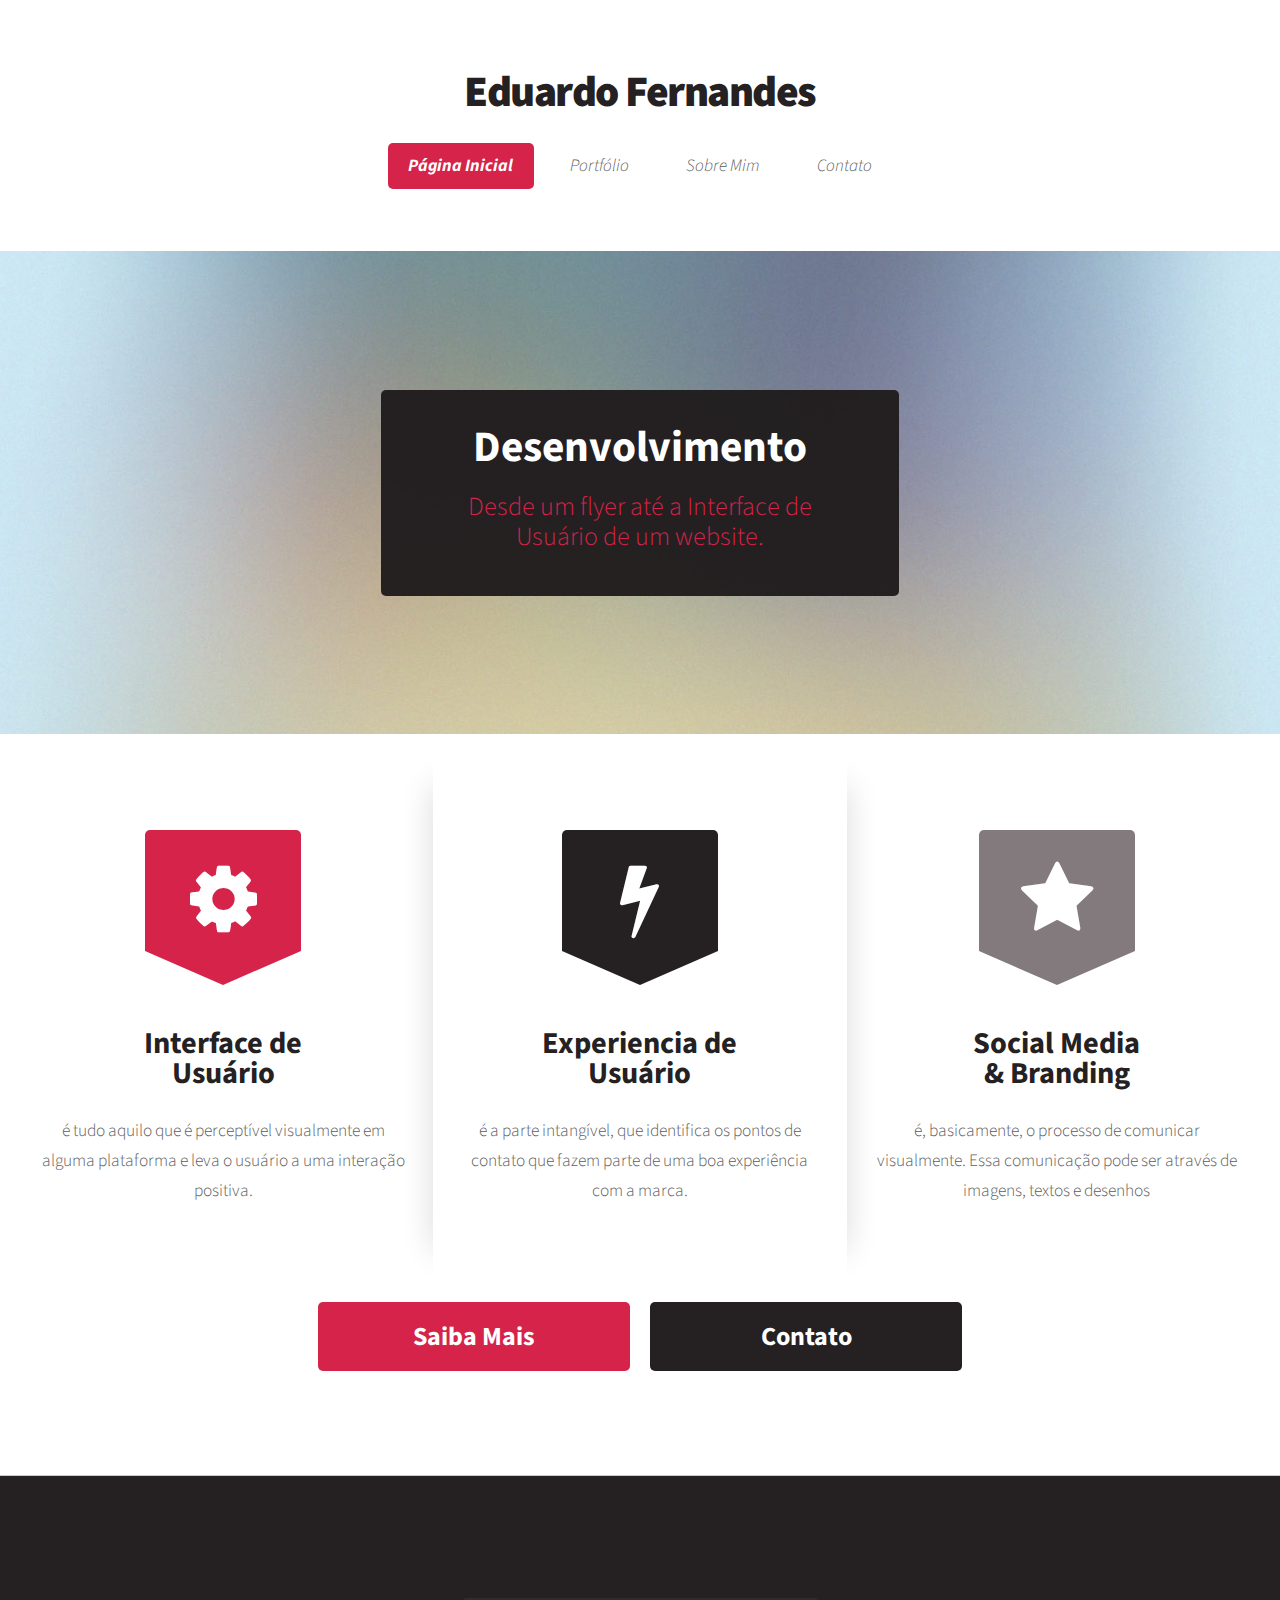
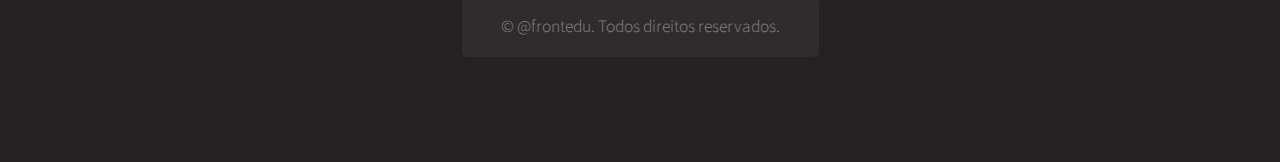
==== commit b24ad7d2: "urls" ====
--- a/index.html
+++ b/index.html
@@ -102,7 +102,7 @@
 								<!-- Direitos -->
 									<div id="copyright">
 										<ul class="links">
-										  <li>&copy; fdseduardo. Todos direitos reservados.</li>
+										  <li>&copy; @frontedu. Todos direitos reservados.</li>
 										</ul>
 									</div>
 
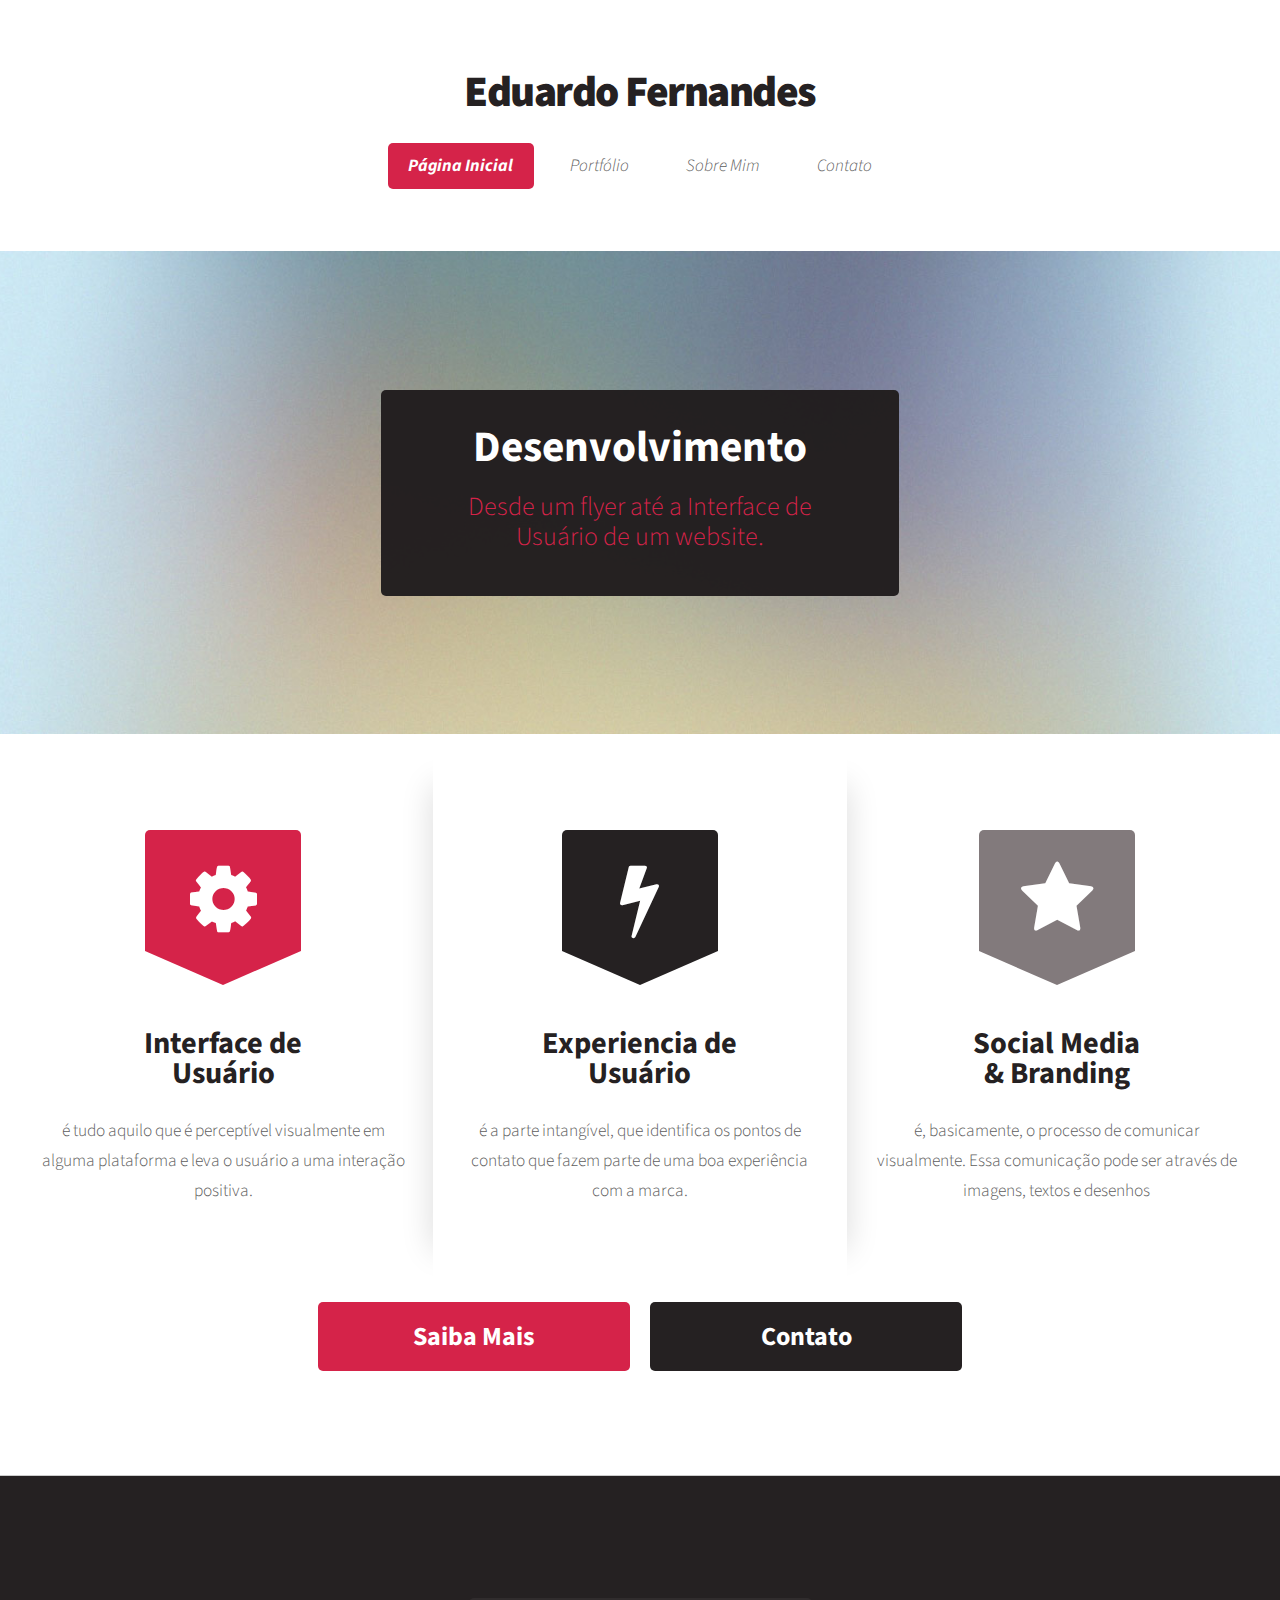
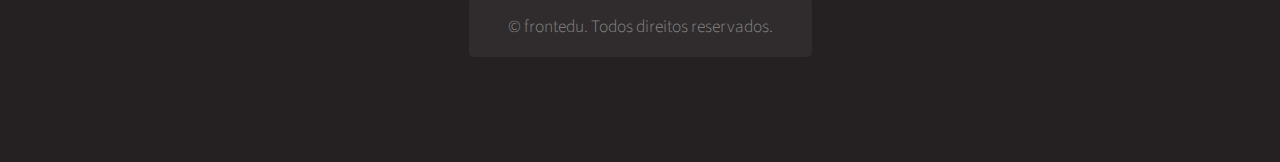
==== commit d9aed6af: "@" ====
--- a/index.html
+++ b/index.html
@@ -102,7 +102,7 @@
 								<!-- Direitos -->
 									<div id="copyright">
 										<ul class="links">
-										  <li>&copy; @frontedu. Todos direitos reservados.</li>
+										  <li>&copy; frontedu. Todos direitos reservados.</li>
 										</ul>
 									</div>
 
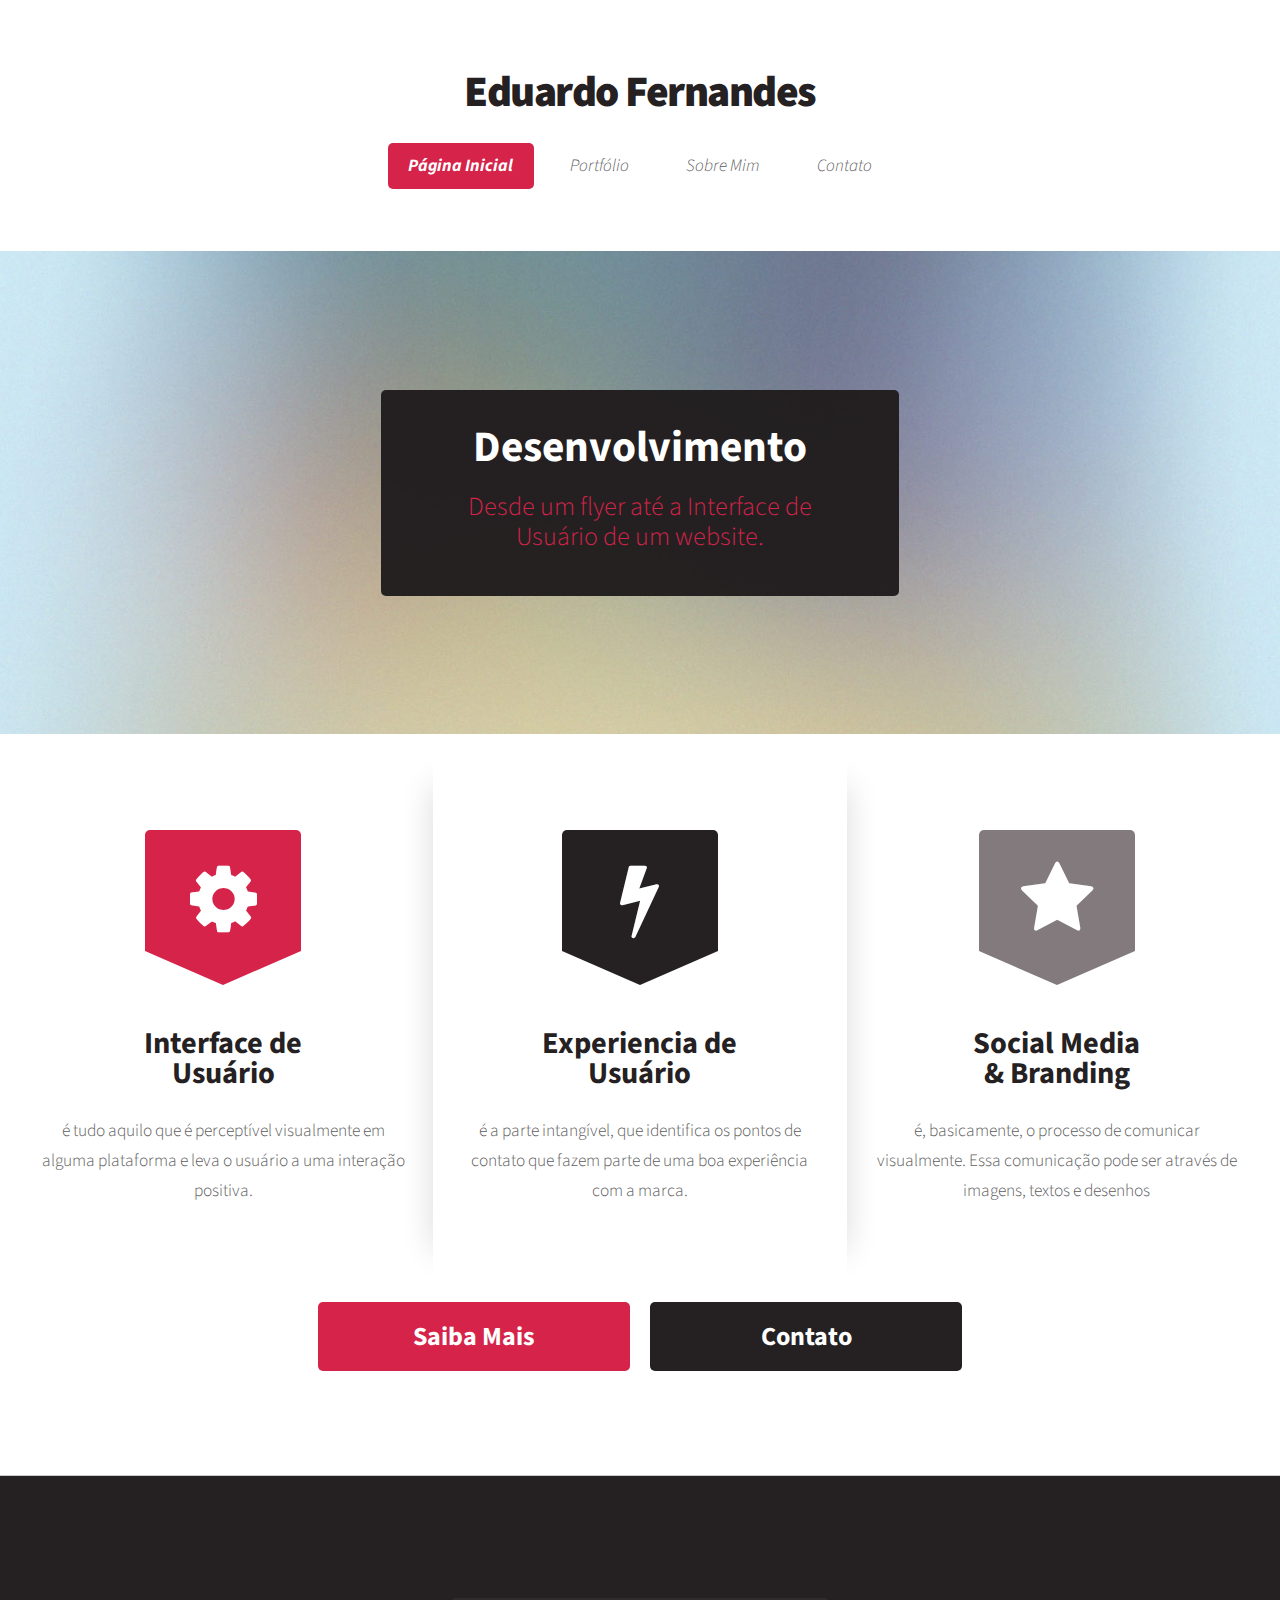
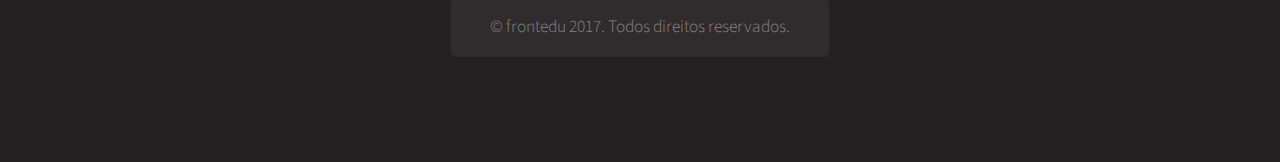
==== commit 889a8226: "2017" ====
--- a/index.html
+++ b/index.html
@@ -102,7 +102,7 @@
 								<!-- Direitos -->
 									<div id="copyright">
 										<ul class="links">
-										  <li>&copy; frontedu. Todos direitos reservados.</li>
+										  <li>&copy; frontedu 2017. Todos direitos reservados.</li>
 										</ul>
 									</div>
 
